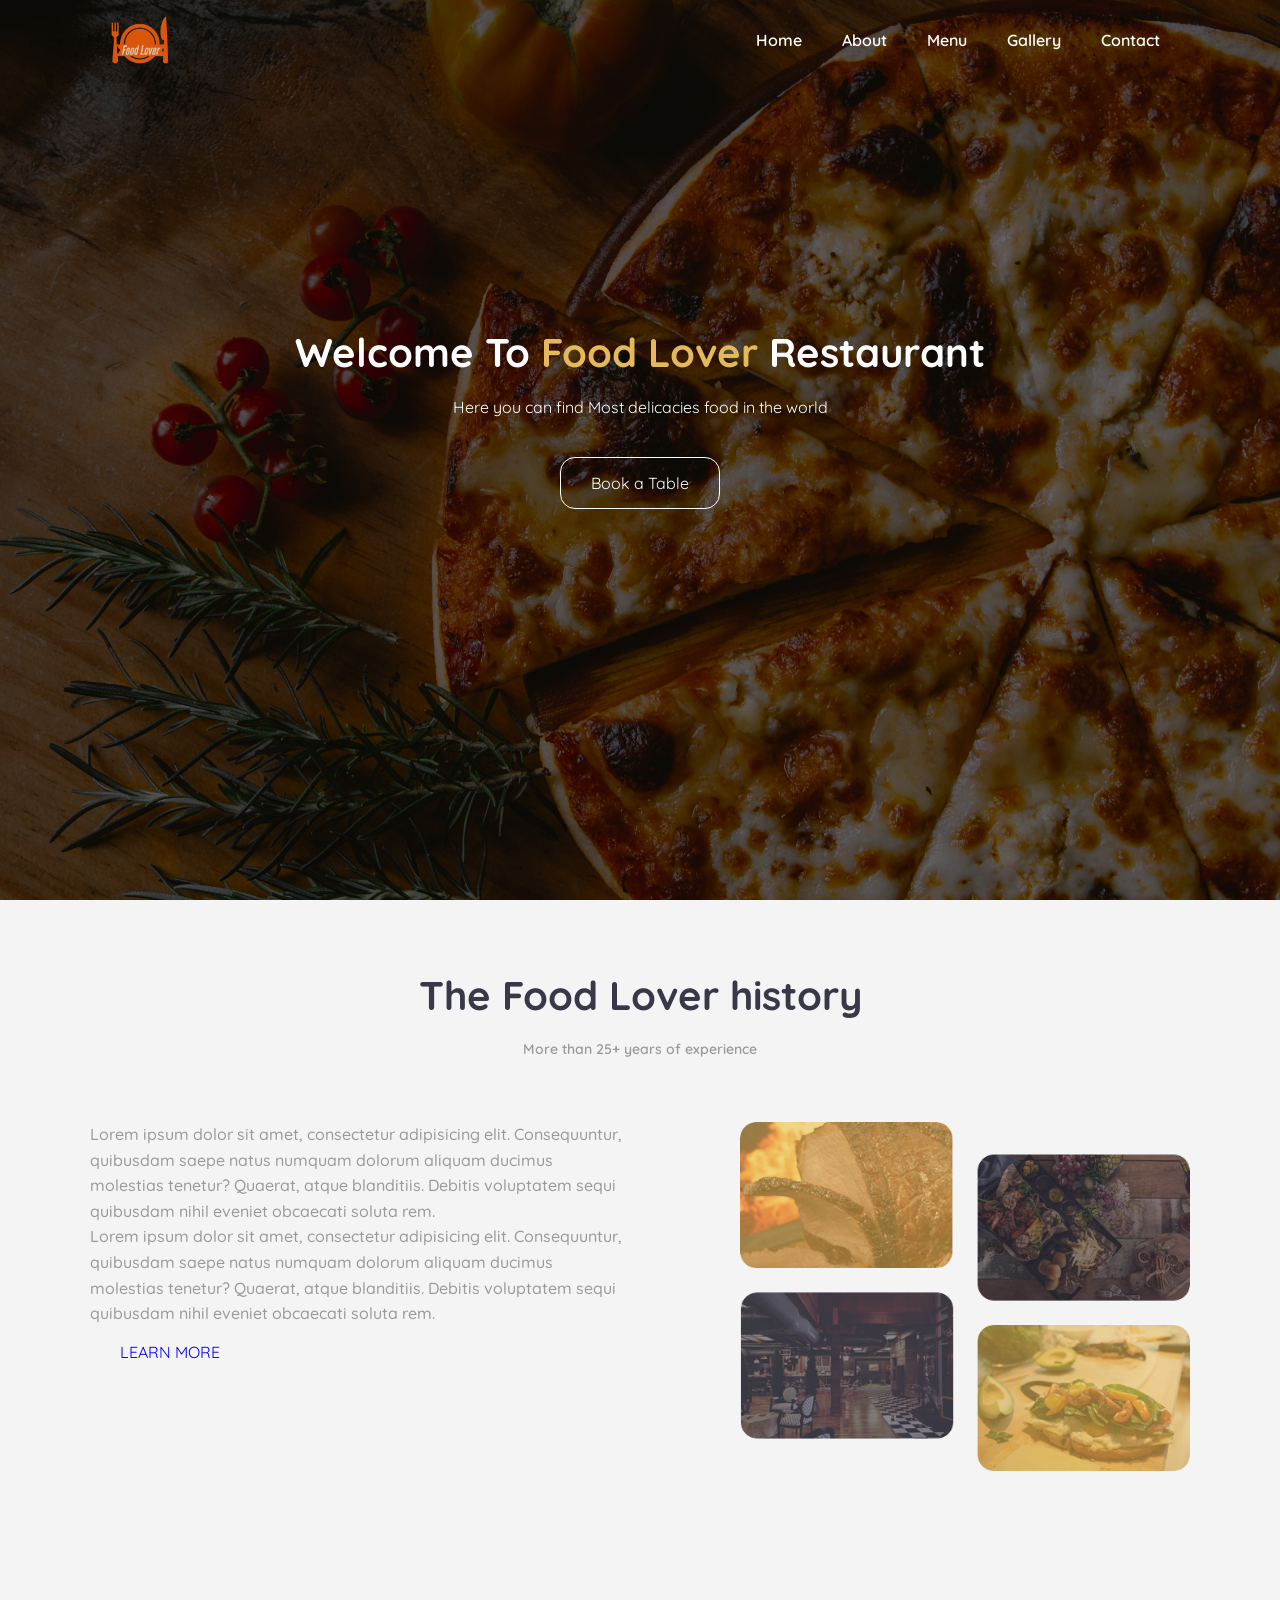
==== index.html @ 30c48fc4 "version 1" ====
<!DOCTYPE html>
<html lang="en">
<head>
    <meta charset="UTF-8">
    <meta http-equiv="X-UA-Compatible" content="IE=edge">
    <meta name="viewport" content="width=device-width, initial-scale=1.0">
    <link rel="preconnect" href="https://fonts.googleapis.com">
    <link rel="preconnect" href="https://fonts.gstatic.com" crossorigin>
    <link href="https://fonts.googleapis.com/css2?family=Quicksand:wght@300..700&display=swap" rel="stylesheet">
    <link rel="stylesheet" href="style.css">
    <title>Restaurant</title>
</head>
<body>
    <!-- Header Start-->
    <header>
        <div id="navbar">
            <img src="images/logo.png" alt="Food Lover Logo" class="logo-image">
        <nav class="home-bar">
            <ul>
                <li><a href="#home">Home</a></li> 
                <li><a href="#About">About</a></li>
                <li><a href="menu">Menu</a></li> 
                <li><a href="gallery">Gallery</a></li> 
                <li><a href="#contact">Contact</a></li> 
            </ul>
        </nav>
        </div>
        <div class="content">
            <h1>Welcome To <span class="primary-text">Food Lover</span>  Restaurant</h1>
            <p>Here you can find Most delicacies food in the world</p>
            <a href="#" class="btn btn-primary">Book a Table</a>
        </div>
        
    </header>
    <!--Header End-->
    <main>
        <!--About Section Start-->
        <section id="About">
            <div class="container">
                <div class="title">
                    <h2>The Food Lover history</h2>
                    <p>More than 25+ years of experience</p>
                </div>
                <div class="about-content">
                    <div>
                        <p>Lorem ipsum dolor sit amet, consectetur adipisicing elit. Consequuntur, quibusdam saepe natus
                            numquam dolorum aliquam ducimus molestias tenetur? Quaerat, atque blanditiis. Debitis
                            voluptatem
                            sequi quibusdam nihil eveniet obcaecati soluta rem.</p>
                        <p>Lorem ipsum dolor sit amet, consectetur adipisicing elit. Consequuntur, quibusdam saepe natus
                            numquam dolorum aliquam ducimus molestias tenetur? Quaerat, atque blanditiis. Debitis
                            voluptatem
                            sequi quibusdam nihil eveniet obcaecati soluta rem.</p>
                        <a href="#" class="btn btn-secondary">LEARN MORE</a>
                    </div>
                        <img src="images/about_img.png" alt="Pizza">
                </div>
            </div>
    </section>
    <!--About Section End-->
    </main>
    
</body>
</html>
---- style.css ----
@import url('https://fonts.googleapis.com/css2?family=Quicksand:wght@300..700&display=swap');
*{
    margin: 0;
    padding: 0;
    box-sizing: border-box;
}
html{
    scroll-behavior:smooth ;
    font-family: 'Quicksand', sans-serif;
}
ul{
    list-style: none;
}
a{
    text-decoration: none;
}
/* utility classes*/
.primary-text{
    color: #e4b95b;
}
.btn{
    display: inline-block;
    border: none;
    padding: 15px 30px;
    border-radius: 15px;
}
.btn-primary{
    color: #fff;
    border: 1px solid #fff;
    cursor: pointer;
}
.btn-primary:hover{
    background-color:#e4b95b ;
}
/* header start */
header{
    height: 100vh;
    position: relative;
    background:  url(images/home_bg.jpeg) center center/cover no-repeat;
}
#navbar img{
    width: 80px;
    margin-left: 100px;
}
#navbar{
    display: flex;
    justify-content: space-between;
    align-items: center;

}
#navbar ul{
    display: flex;
    margin-right: 100px;
}
#navbar ul li a{
    padding: 15px 20px;
    color: white;
    font-weight: 600; 
    cursor: pointer;
}
#navbar ul li a:hover{
    border-bottom: 2px solid #e4b95b;
}
header .content{
    display: flex;
    flex-direction: column;
    align-items: center;
    justify-content: center;
    height: 75%;
}
header .content h1{
    font-weight: 700;
    font-size: 40px;
    color: white;
}
header .content p{
    margin: 20px 0 40px;
    color: white;
} 

header::before{
    position: absolute;
    content: "";
    top: 0;
    left: 0;
    height: 100%;
    width: 100%;
    background-color: rgb(0, 0, 0,0.6);
}
header *{
    z-index: 10;
}
/*header end */

/* About Section Start */
#About{
    display: flex;
    height: 80vh;
    align-items: center;
    justify-content: center;
    background-color: #f4f4f4;
}
.container{
    max-width: 1100px;
    margin: auto;
    margin-top: 70px;
}
#About .title{
    text-align: center;
    margin-bottom:4rem ;
}
#About h2{
    font-size: 40px;
    color: #383848;
    margin-bottom: 20px;
}
#About .title p{
    font-size: 14px;
    color: #9a9a9a;
    font-weight: 600;
}
#About .about-content{
    display: flex;
    justify-content: space-between;
}
#About img{
    width: 450px
}
#About .about-content p{
    color: #9a9a9a;
    font-weight: 500;
    line-height: 1.6;
    margin-right: 7rem;
}
/* About Section End */
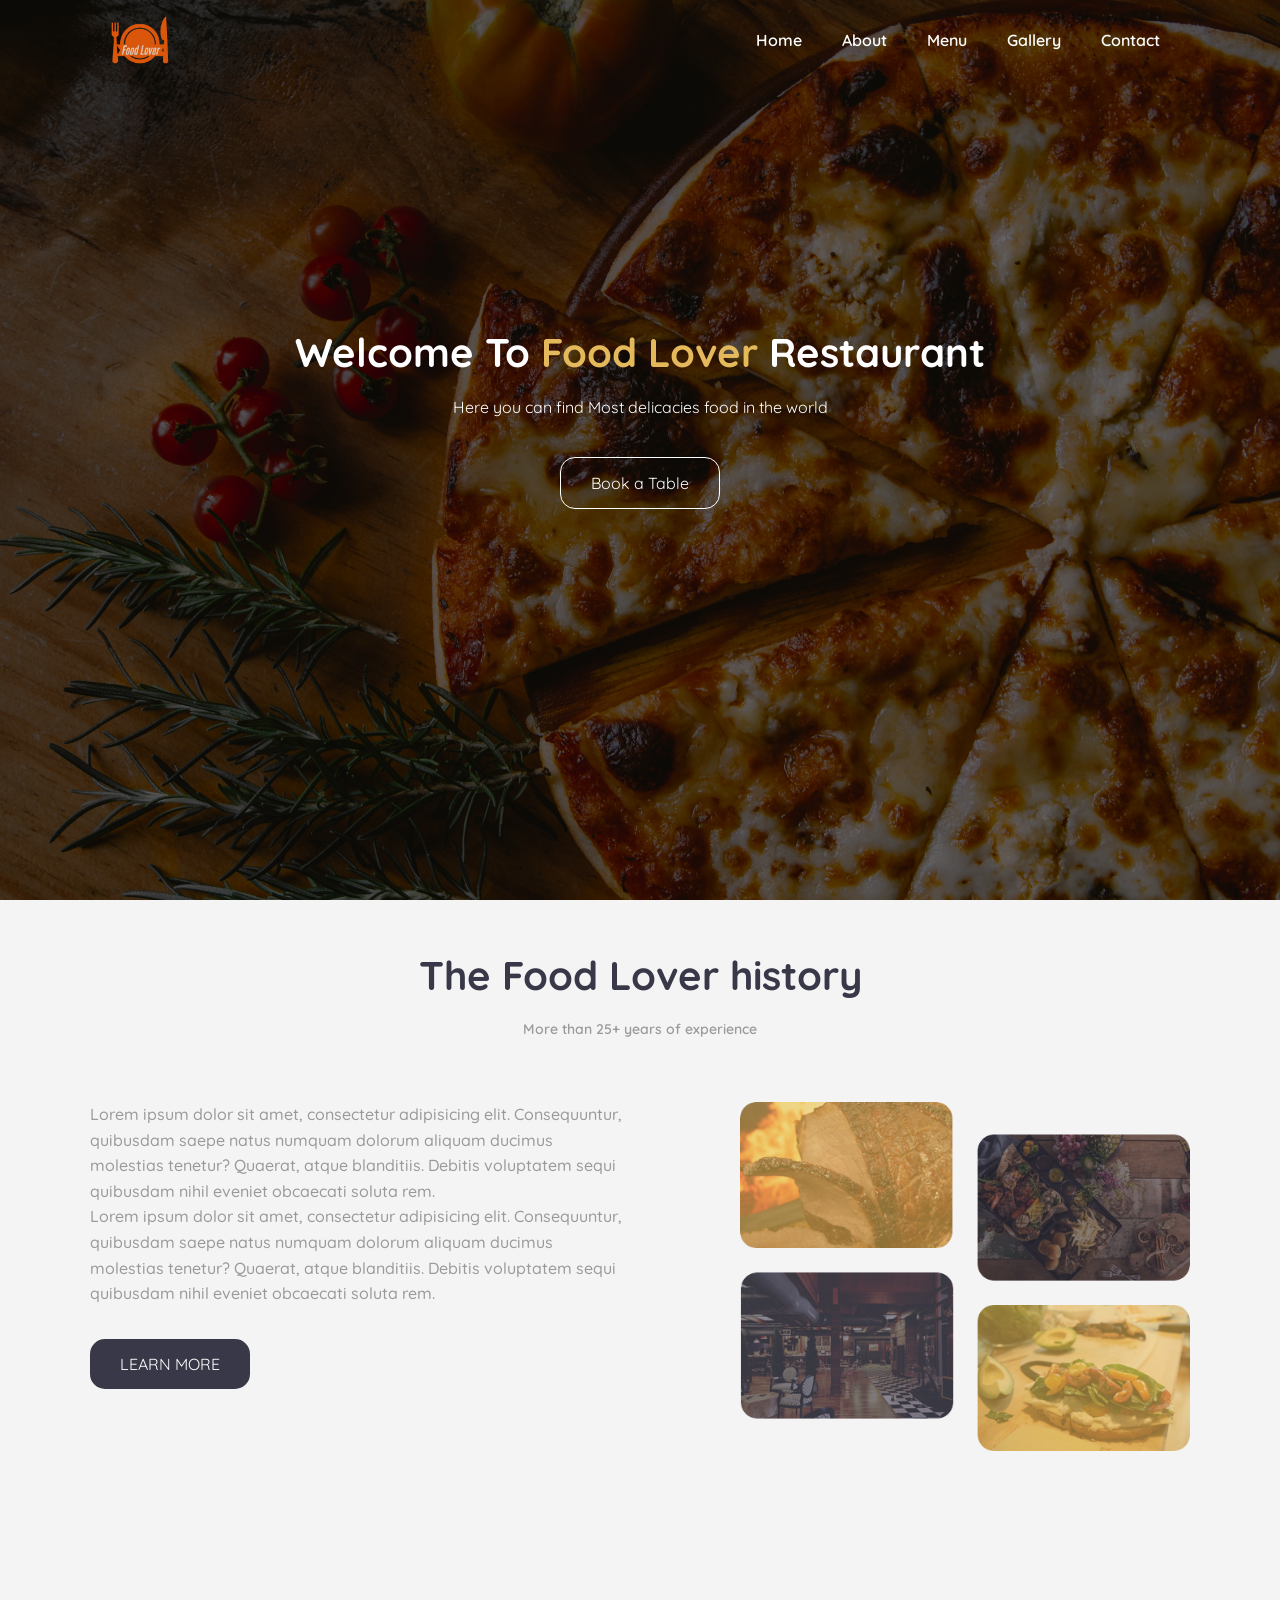
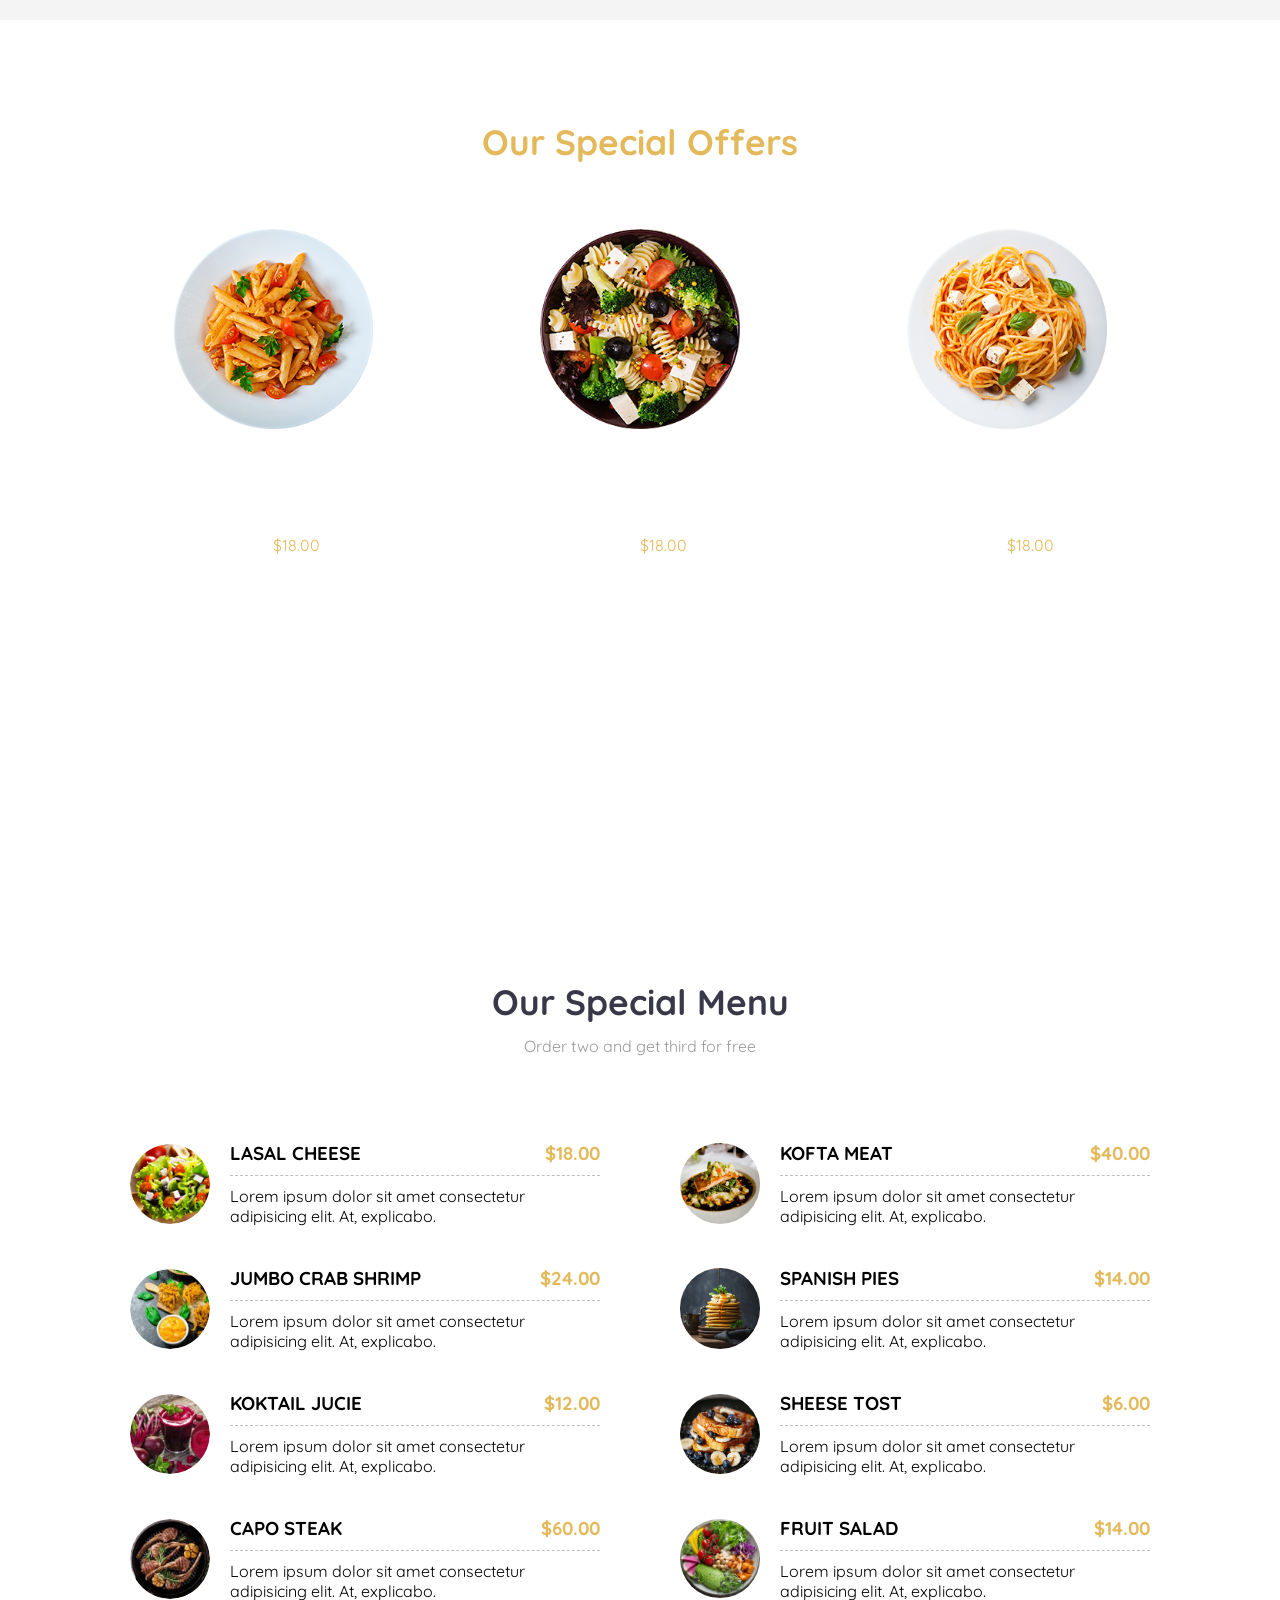
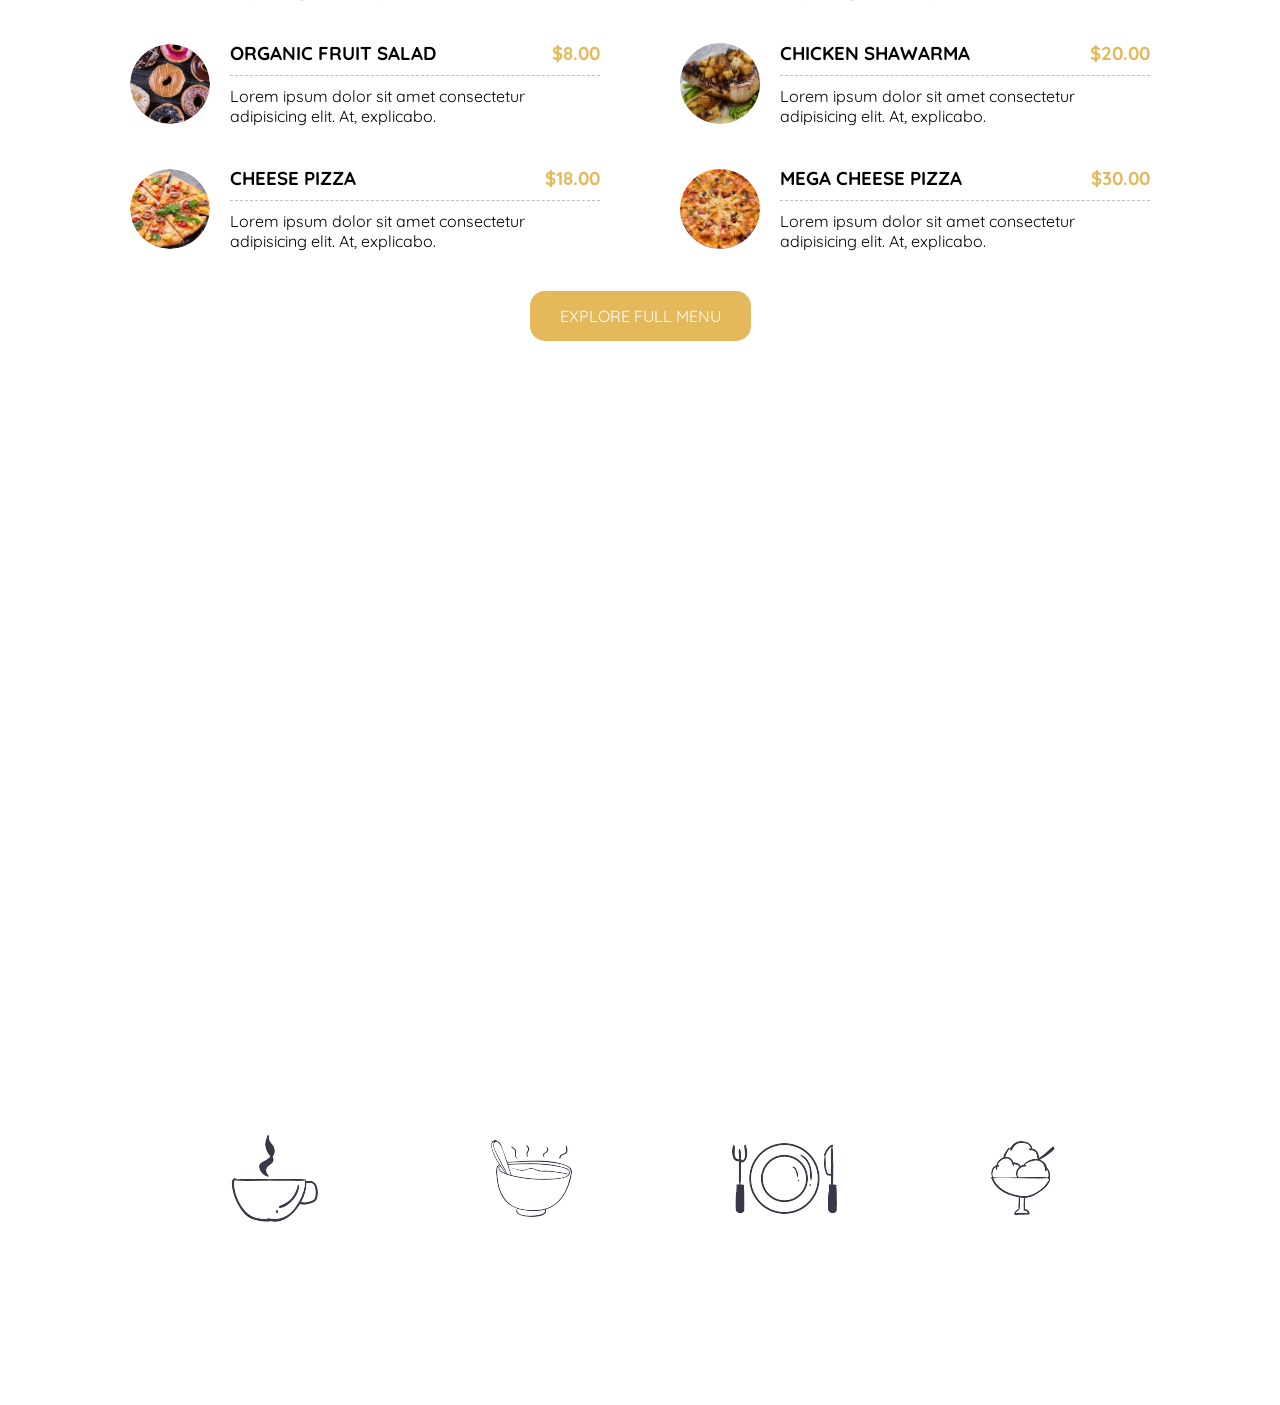
==== commit 1f207461: "version2" ====
--- a/index.html
+++ b/index.html
@@ -19,8 +19,8 @@
             <ul>
                 <li><a href="#home">Home</a></li> 
                 <li><a href="#About">About</a></li>
-                <li><a href="menu">Menu</a></li> 
-                <li><a href="gallery">Gallery</a></li> 
+                <li><a href="#Menu">Menu</a></li> 
+                <li><a href="#gallery">Gallery</a></li> 
                 <li><a href="#contact">Contact</a></li> 
             </ul>
         </nav>
@@ -58,6 +58,185 @@
             </div>
     </section>
     <!--About Section End-->
+
+    <!-- Offers Section Start-->
+        <section class="offers">
+
+            <div class="container">
+                <div class="title">
+                    <h2>Our Special Offers</h2>
+                    <p>More than 25+ years of experience</p>
+                </div>
+                <div class="offers-content">
+                    <div>
+                        <img src="images/offer1.png" alt="" class="offer-img">
+                        <div class="offers-text">
+                            <h3>Quattro Pasta</h3>
+                            <p>Lorem ipsum dolor sit amet, consectetur adipisicing elit. Nam, quibusdam.</p>
+                            <p><del>$ 55.00</del> <span class="primary-text">$18.00</span></p>
+                        </div>
+                    </div>
+
+                    <div>
+                        <img src="images/offer2.png" alt="" class="offer-img">
+                        <div class="offers-text">
+                            <h3>Vegertarian Pasta</h3>
+                            <p>Lorem ipsum dolor sit amet, consectetur adipisicing elit. Nam, quibusdam.</p>
+                            <div>
+                                <p><del>$ 55.00</del> <span class="primary-text">$18.00</span></p>
+                            </div>
+                        </div>
+                    </div>
+
+                    <div>
+                        <img src="images/offer3.png" alt="" class="offer-img">
+                        <div class="offers-text">
+                            <h3>Gluten-Free Pasta</h3>
+                            <p>Lorem ipsum dolor sit amet, consectetur adipisicing elit. Nam, quibusdam.</p>
+                            <div>
+                                <p><del>$ 55.00</del> <span class="primary-text">$18.00</span></p>
+                            </div>
+                        </div>
+                    </div>
+
+                </div>
+            </div>
+        </section>
+    <!-- Offers Section End-->
+
+    <!--Menu Section Start-->
+        <section  id="Menu">
+            <div class="container">
+                <div class="title">
+                    <h2>Our Special Menu</h2>
+                    <p>Order two and get third for free</p>
+                </div>
+                <div class="menu-items">
+                    <div class="menu-items-left">
+                        <div class="item">
+                            <img src="images/food1.png" alt="" class="gallery-img">
+                            <div class="menu-info">
+                                <h3>LASAL CHEESE <span class="primary-text">$18.00</span></h3>
+                                <p>Lorem ipsum dolor sit amet consectetur adipisicing elit. At, explicabo.</p>
+                            </div>
+                        </div>
+                        <div class="item">
+                            <img src="images/food2.png" alt="" class="gallery-img">
+                            <div class="menu-info">
+                                <h3>JUMBO CRAB SHRIMP <span class="primary-text">$24.00</span></h3>
+                                <p>Lorem ipsum dolor sit amet consectetur adipisicing elit. At, explicabo.</p>
+                            </div>
+                        </div>
+                        <div class="item">
+                            <img src="images/food3.png" class="gallery-img">
+                            <div class="menu-info">
+                                <h3>KOKTAIL JUCIE <span class="primary-text">$12.00</span></h3>
+                                <p>Lorem ipsum dolor sit amet consectetur adipisicing elit. At, explicabo.</p>
+                            </div>
+                        </div>
+                        <div class="item">
+                            <img src="images/food4.png" alt="" class="gallery-img">
+                            <div class="menu-info">
+                                <h3>CAPO STEAK <span class="primary-text">$60.00</span></h3>
+                                <p>Lorem ipsum dolor sit amet consectetur adipisicing elit. At, explicabo.</p>
+                            </div>
+                        </div>
+                        <div class="item">
+                            <img src="images/food5.png" alt="" class="gallery-img">
+                            <div class="menu-info">
+                                <h3>ORGANIC FRUIT SALAD <span class="primary-text">$8.00</span></h3>
+                                <p>Lorem ipsum dolor sit amet consectetur adipisicing elit. At, explicabo.</p>
+                            </div>
+                        </div>
+                        <div class="item">
+                            <img src="images/food6.png" alt="" class="gallery-img">
+                            <div class="menu-info">
+                                <h3>CHEESE PIZZA <span class="primary-text">$18.00</span></h3>
+                                <p>Lorem ipsum dolor sit amet consectetur adipisicing elit. At, explicabo.</p>
+                            </div>
+                        </div>
+                    </div>
+                    <div class="menu-right-items">
+                        <div class="item">
+                            <img src="images/food7.jpeg" alt="" class="gallery-img">
+                            <div class="menu-info">
+                                <h3>KOFTA MEAT <span class="primary-text">$40.00</span></h3>
+                                <p>Lorem ipsum dolor sit amet consectetur adipisicing elit. At, explicabo.</p>
+                            </div>
+                        </div>
+                        <div class="item">
+                            <img src="images/food8.jpeg" alt="" class="gallery-img">
+                            <div class="menu-info">
+                                <h3>SPANISH PIES <span class="primary-text">$14.00</span></h3>
+                                <p>Lorem ipsum dolor sit amet consectetur adipisicing elit. At, explicabo.</p>
+                            </div>
+                        </div>
+                        <div class="item">
+                            <img src="images/food9.jpeg" alt="" class="gallery-img">
+                            <div class="menu-info">
+                                <h3>SHEESE TOST<span class="primary-text">$6.00</span></h3>
+                                <p>Lorem ipsum dolor sit amet consectetur adipisicing elit. At, explicabo.</p>
+                            </div>
+                        </div>
+                        <div class="item">
+                            <img src="images/food10.jpeg" alt="" class="gallery-img">
+                            <div class="menu-info">
+                                <h3>FRUIT SALAD <span class="primary-text">$14.00</span></h3>
+                                <p>Lorem ipsum dolor sit amet consectetur adipisicing elit. At, explicabo.</p>
+                            </div>
+                        </div>
+                        <div class="item">
+                            <img src="images/food11.jpeg" alt="" class="gallery-img">
+                            <div class="menu-info">
+                                <h3>CHICKEN SHAWARMA <span class="primary-text">$20.00</span></h3>
+                                <p>Lorem ipsum dolor sit amet consectetur adipisicing elit. At, explicabo.</p>
+                            </div>
+                        </div>
+                        <div class="item">
+                            <img src="images/food12.jpeg" alt="" class="gallery-img">
+                            <div class="menu-info">
+                                <h3>MEGA CHEESE PIZZA <span class="primary-text">$30.00</span></h3>
+                                <p>Lorem ipsum dolor sit amet consectetur adipisicing elit. At, explicabo.</p>
+                            </div>
+                        </div>
+                    </div>
+                </div>
+                <a href="#" class="btn btn-therid">EXPLORE FULL MENU</a>
+            </div>
+        </section>
+    <!--Menu Section End-->
+
+    <!--daytime Section Start-->
+        <section id="daytime">
+            <div class="container">
+                <div class="daytime-items">
+                    <div class="daytime-item">
+                        <img src="images/breckfastIcon.png" alt="" class="daytime-img">
+                        <h3>Breakfast</h3>
+                        <p>8:00 am to 10:00 am</p>
+                        
+                    </div>
+                    <div class="choice">
+                        <img src="images/lunchIcon.png" alt="" class="daytime-img">
+                        <h3>Lunch</h3>
+                        <p>4:00 am to 7:00 am</p>
+                    </div>
+                    <div class="choice">
+                        <img src="images/dinnerIcon.png" alt="" class="daytime-img">
+                        <h3>Dinner</h3>
+                        <p>9:00 am to 1:00 am</p>
+                    </div>
+                    <div class="choice">
+                        <img src="images/dessertIcon.png" alt="" class="daytime-img">
+                        <h3>Dessert</h3>
+                        <p>All day</p> 
+                    </div>
+                </div>
+            </div>
+        </section>
+
+
+    <!--daytime Section End-->
     </main>
     
 </body>
--- a/style.css
+++ b/style.css
@@ -29,8 +29,13 @@
     border: 1px solid #fff;
     cursor: pointer;
 }
-.btn-primary:hover{
+.btn-primary:hover , .btn-secondary:hover{
     background-color:#e4b95b ;
+}
+.btn-secondary{
+    color:white ;
+    background-color: #383848;
+    margin-top: 2rem;
 }
 /* header start */
 header{
@@ -93,7 +98,7 @@
 /*header end */
 
 /* About Section Start */
-#About{
+#About , #menu{
     display: flex;
     height: 80vh;
     align-items: center;
@@ -103,7 +108,7 @@
 .container{
     max-width: 1100px;
     margin: auto;
-    margin-top: 70px;
+    margin-top: 50px;
 }
 #About .title{
     text-align: center;
@@ -132,4 +137,122 @@
     line-height: 1.6;
     margin-right: 7rem;
 }
-/* About Section End */+/* About Section End */
+
+/* Offers Section Start */
+.offers{
+    background:  url(images/offer-background.jpg) center center/cover fixed;
+    margin-top: 100px;
+    height: 90vh;
+}
+#Menu .container{
+    display: flex;
+    flex-direction: column;
+    align-items: center;
+}
+.container .title{
+    color: white;
+    margin-bottom: 45px;
+    text-align: center;
+}
+.container .title h2{
+    color: #e4b95b;
+    font-size: 2.2rem;
+    font-weight: 800;
+}
+.offers-content{
+    display: flex;
+    text-align: center;
+    color: white;
+    justify-content: space-around;
+}
+.offers-text h3{
+    margin-bottom: 10px;
+    font-weight: 700;
+}
+.offers-text p{
+    text-align: 1.6;
+    font-weight: 400;
+    margin-bottom: 20px;
+}
+.offers-text p del{
+    font-size: 0.8rem;
+}
+
+.offers-content div .offer-img{
+    width: 200px;
+    margin-bottom: 8px;
+}
+/* Offers Section End */
+
+/* Menu Section Start */
+#Menu{
+    height: 185vh;
+    display: flex;
+    width: 100%;
+}
+.menu-items{
+    display: flex;
+    justify-content: center;
+    align-items: center;
+}
+#Menu .container .title h2{
+    color: #383848;
+}
+#Menu .container .title p{
+    color: #9a9a9a;
+    margin-top: 12px;
+}
+.item{
+    display: flex;
+    justify-content: center;
+    align-items: center;
+    margin: 40px;
+}
+.gallery-img{
+    width: 80px;
+    margin-right: 20px;
+    border-radius: 50%;
+}
+.item .menu-info h3{
+    border-bottom: 1px dashed #c2bdbd;
+    padding-bottom: 10px;
+    position: relative;
+}
+.item .menu-info span{
+    position: absolute;
+    top: 0;
+    right: 0px;
+}
+.item .menu-info p{
+    margin-top: 10px;
+}
+.btn-therid{
+    background-color: #e4b95b;
+    color: white;
+}
+.btn-therid:hover{
+    background-color: #383848;
+}
+/* Menu Section End */
+
+/* daytime Section Start */
+#daytime{
+    background:  url(images/daytime_bg.jpeg) center center/cover fixed no-repeat;
+    text-align: center;
+    color: #fff;
+}
+#daytime .daytime-items{
+    display: flex;
+    justify-content: space-evenly;
+    align-items: center;
+    height: 40vh;
+}
+#daytime .daytime-items h3{
+    font-size: 32px;
+    margin: 20px 0 10px;
+}
+#daytime .daytime-items p{
+    font-weight: 500;
+}
+/* daytime Section End */
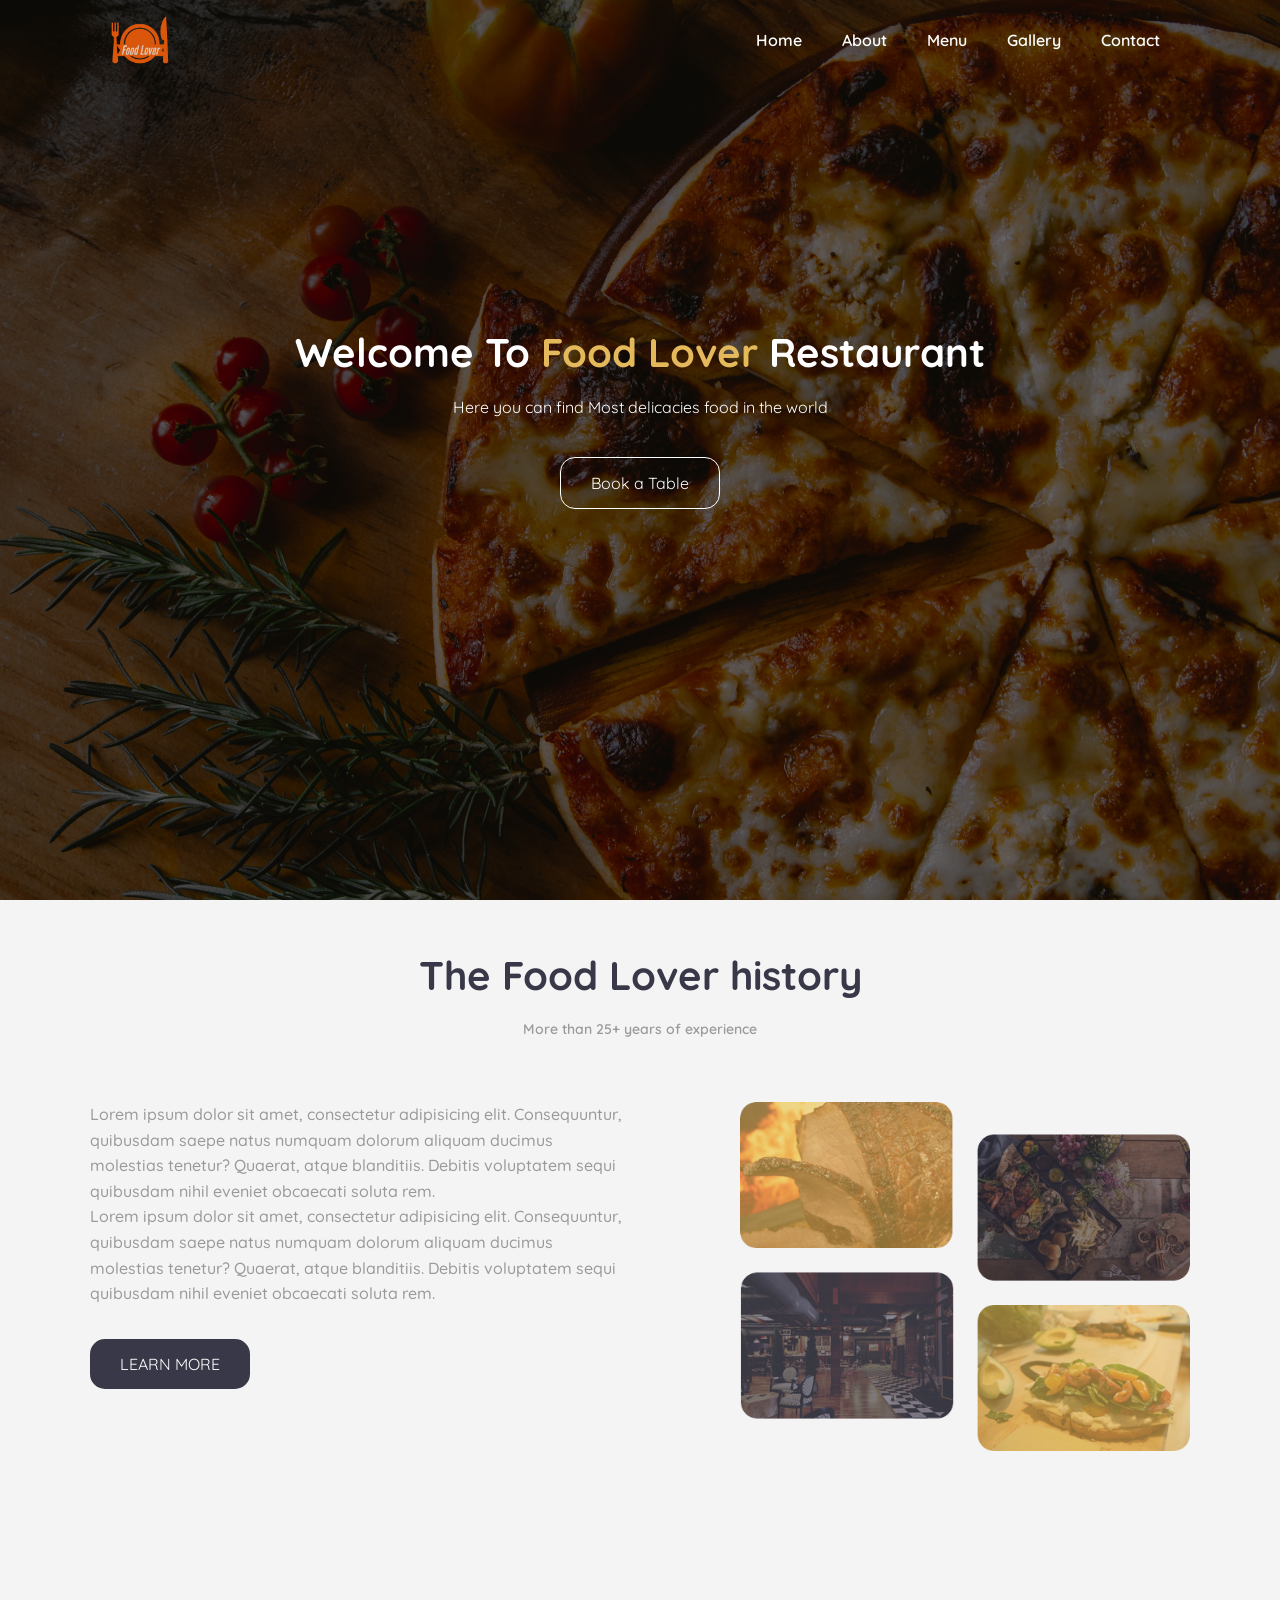
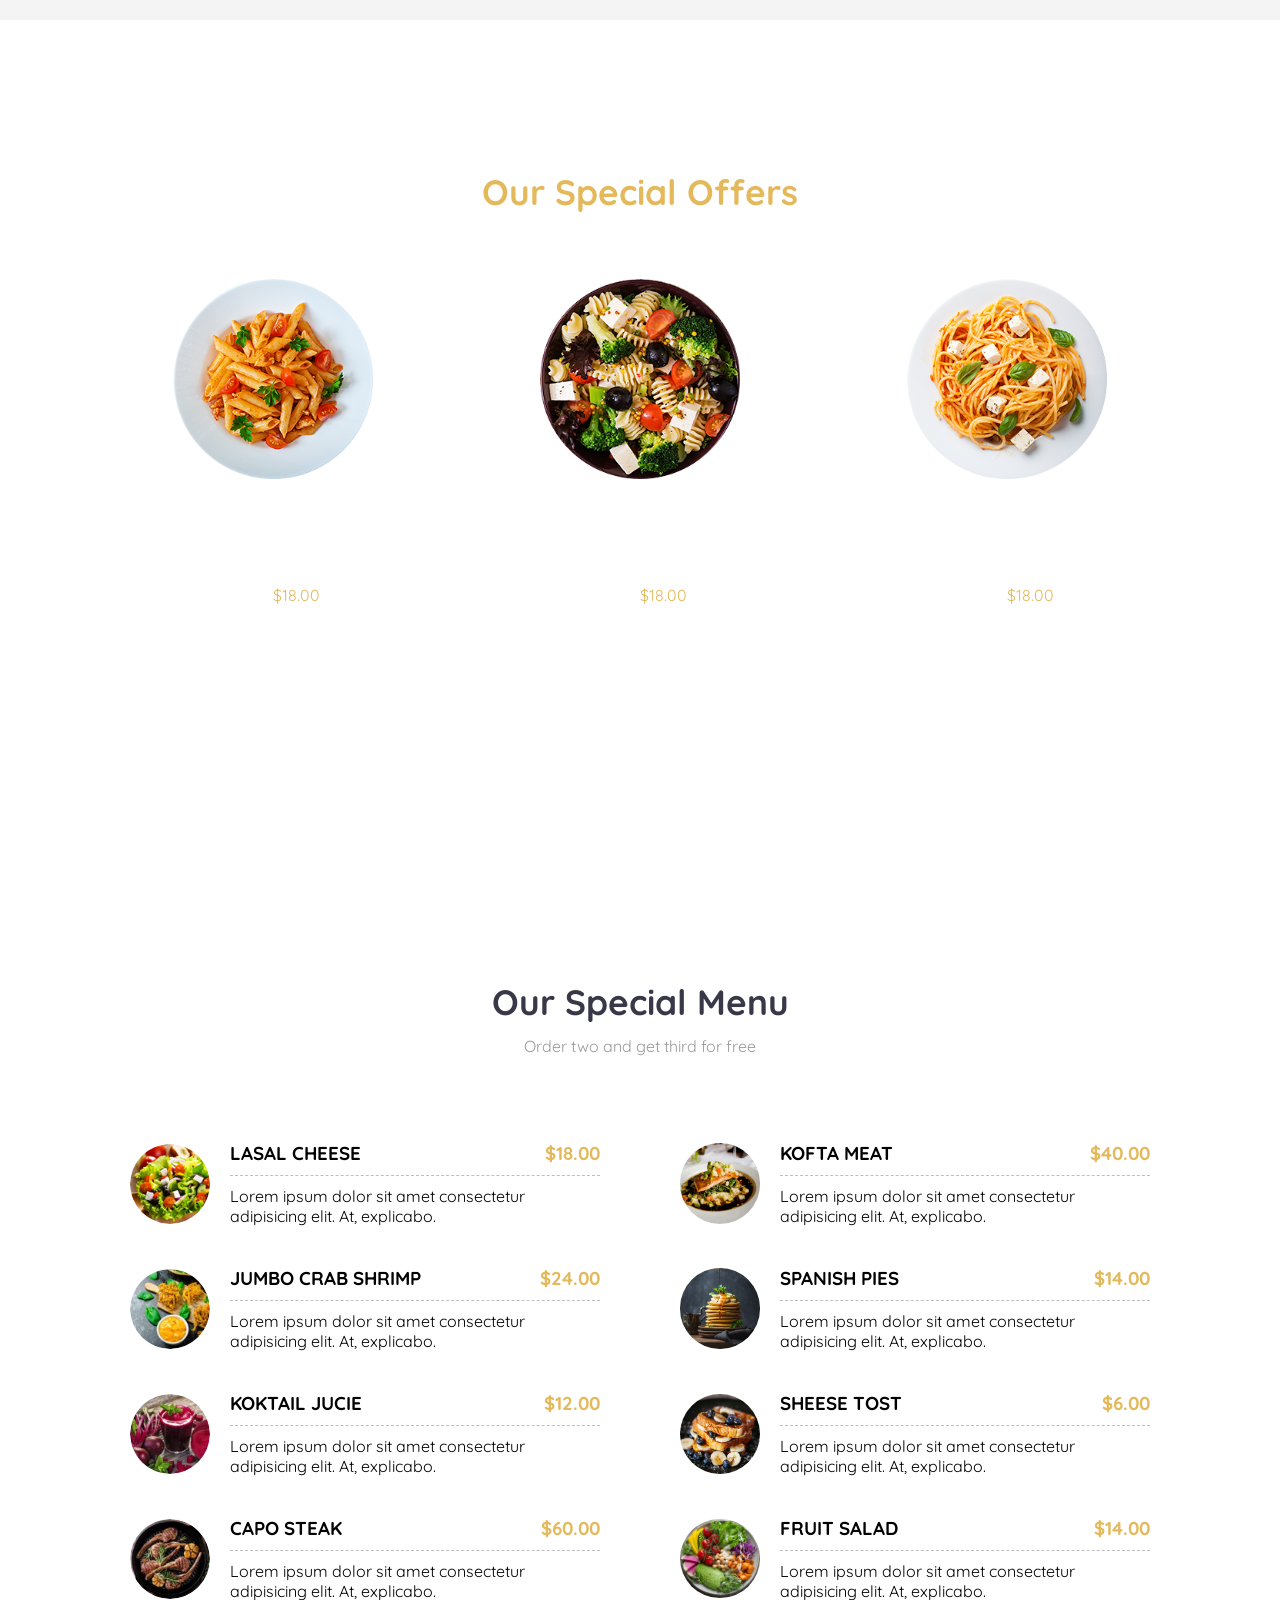
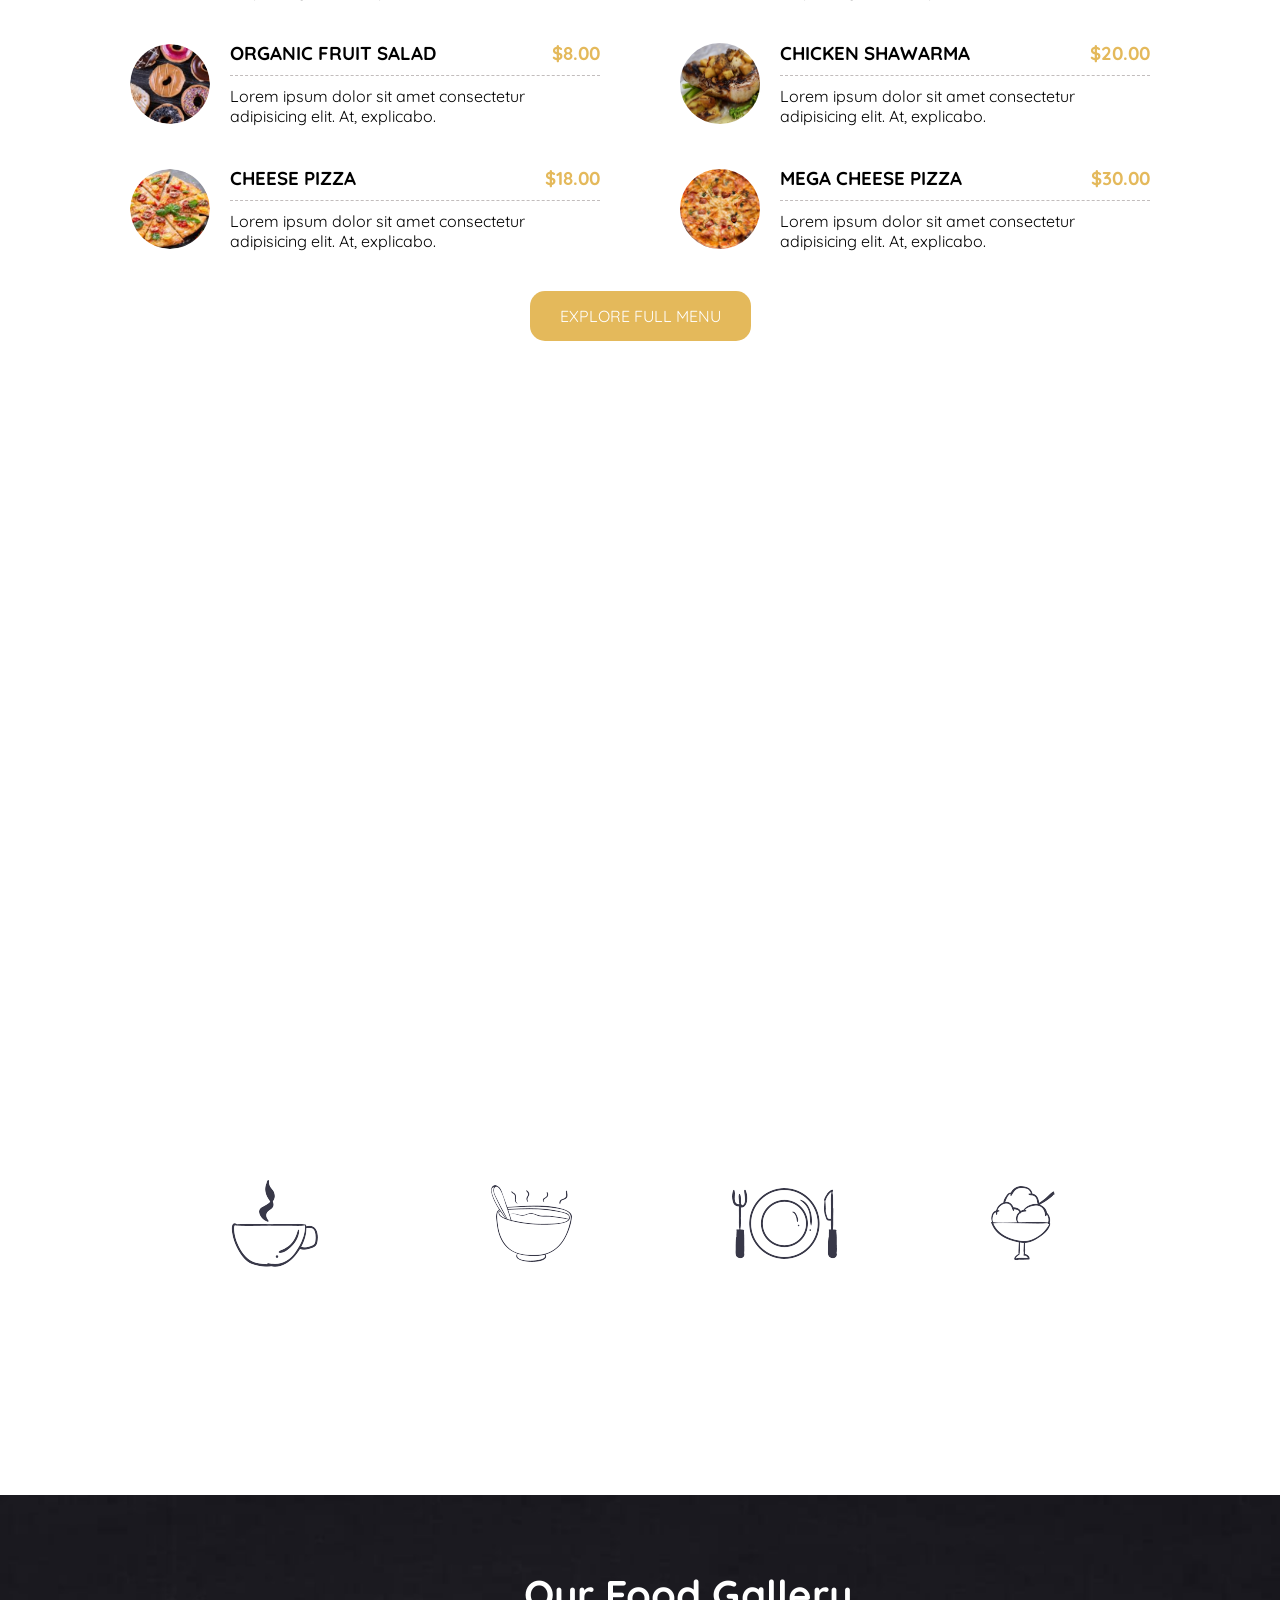
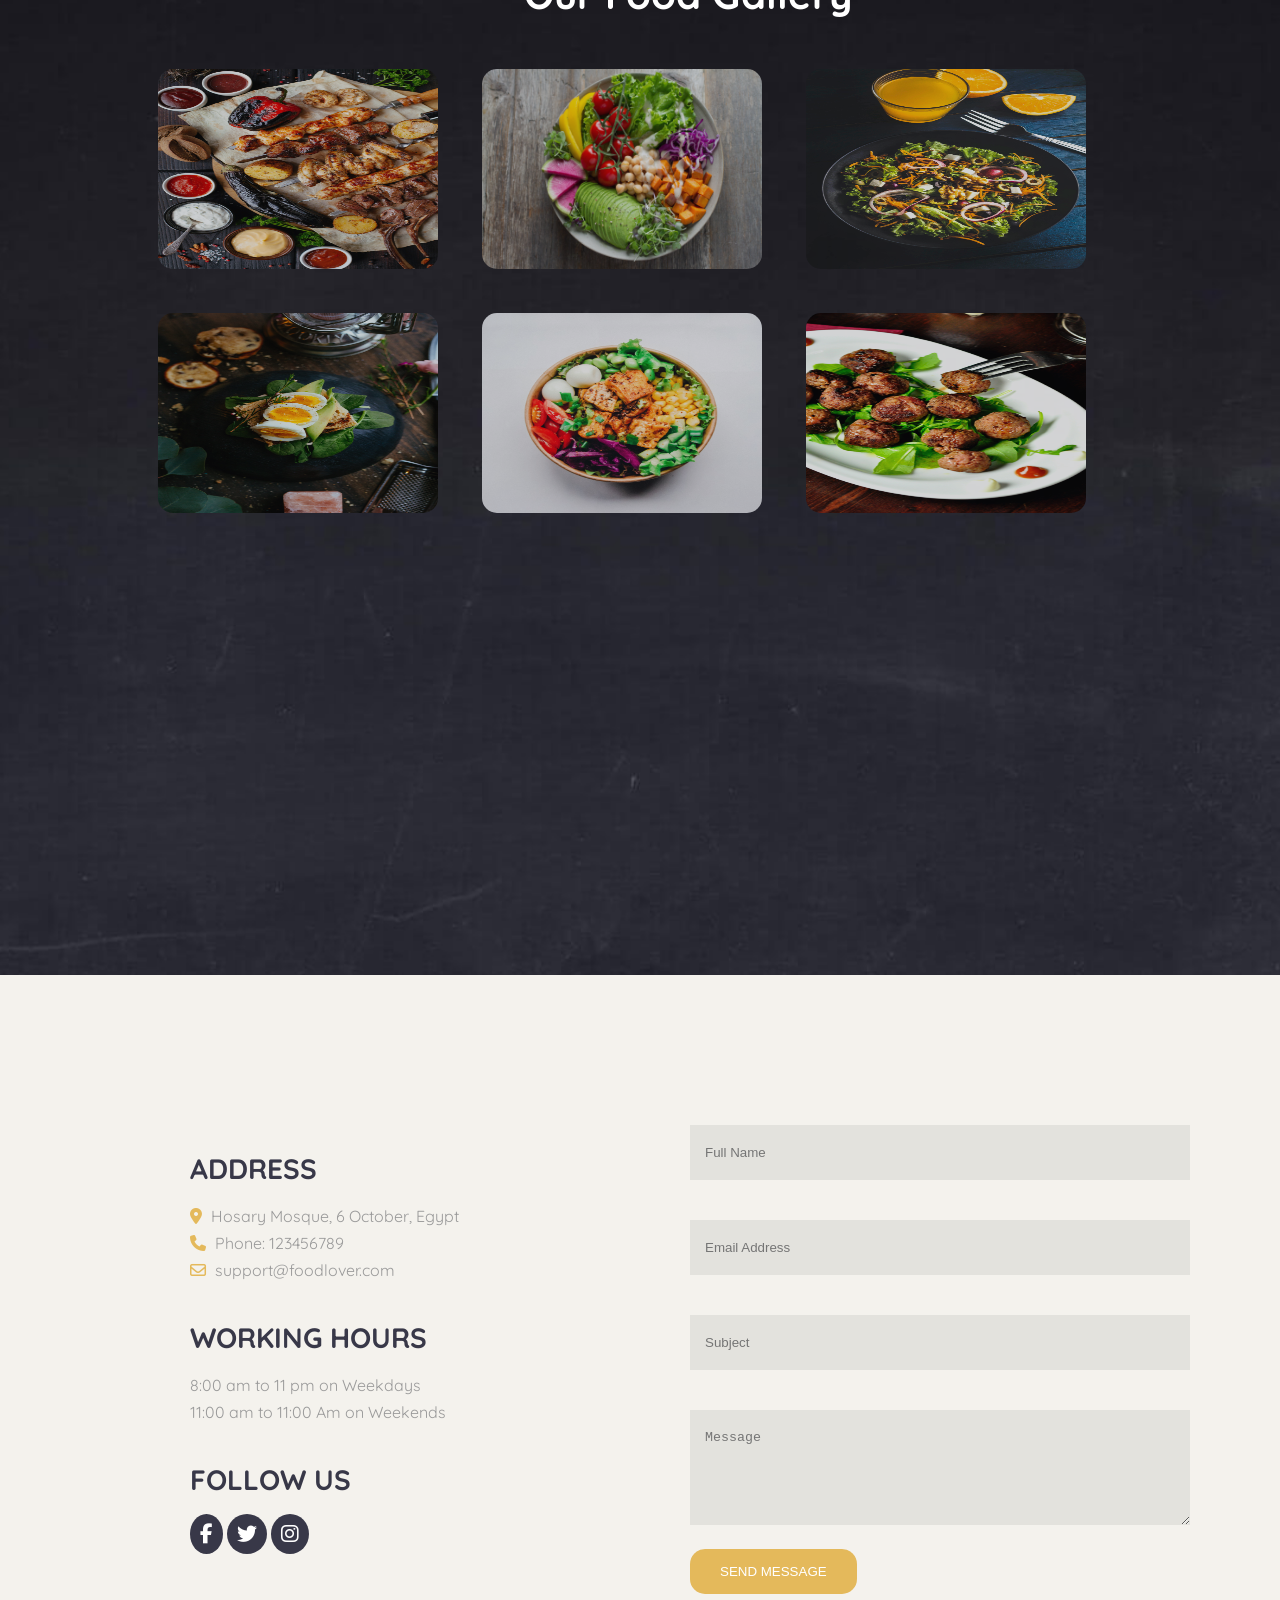
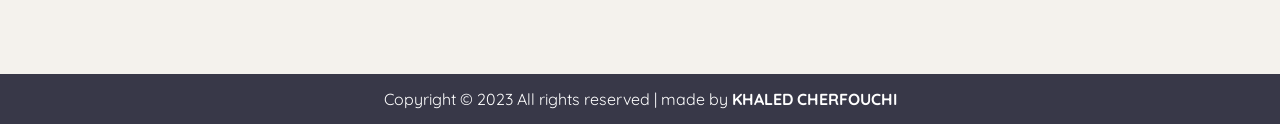
==== commit 8c561f57: "version 3" ====
--- a/index.html
+++ b/index.html
@@ -7,7 +7,13 @@
     <link rel="preconnect" href="https://fonts.googleapis.com">
     <link rel="preconnect" href="https://fonts.gstatic.com" crossorigin>
     <link href="https://fonts.googleapis.com/css2?family=Quicksand:wght@300..700&display=swap" rel="stylesheet">
+    <link rel="stylesheet" href="https://cdnjs.cloudflare.com/ajax/libs/font-awesome/6.4.2/css/all.min.css">
     <link rel="stylesheet" href="style.css">
+    <!-- Favicon-->
+    <link rel="apple-touch-icon" sizes="180x180" href="favicon_io/apple-touch-icon.png">
+    <link rel="icon" type="image/png" sizes="32x32" href="favicon_io/favicon-32x32.png">
+    <link rel="icon" type="image/png" sizes="16x16" href="favicon_io/favicon-16x16.png">
+    <link rel="manifest" href="/site.webmanifest">
     <title>Restaurant</title>
 </head>
 <body>
@@ -20,8 +26,8 @@
                 <li><a href="#home">Home</a></li> 
                 <li><a href="#About">About</a></li>
                 <li><a href="#Menu">Menu</a></li> 
-                <li><a href="#gallery">Gallery</a></li> 
-                <li><a href="#contact">Contact</a></li> 
+                <li><a href="#Gallery">Gallery</a></li> 
+                <li><a href="#Contact">Contact</a></li> 
             </ul>
         </nav>
         </div>
@@ -60,7 +66,7 @@
     <!--About Section End-->
 
     <!-- Offers Section Start-->
-        <section class="offers">
+        <section id="offers">
 
             <div class="container">
                 <div class="title">
@@ -237,7 +243,73 @@
 
 
     <!--daytime Section End-->
+
+    <!--Gallery Section Start-->
+        <section id="Gallery">
+            <div class="container"> 
+                <div class="gallery-items">
+                    <h2>Our Food Gallery</h2>
+                    <div class="img-gallery">
+                        <img src="images/gallery1.jpeg" alt="">
+                        <img src="images/gallery2.jpeg" alt="">
+                        <img src="images/gallery3.jpeg" alt="">
+                        <img src="images/gallery4.jpeg" alt="">
+                        <img src="images/gallery5.jpeg" alt="">
+                        <img src="images/gallery6.jpeg" alt="">
+                    </div>
+                </div>
+            </div>
+        </section>
+
+    <!--Gallery Section End-->
+
+
+    <!--Contact Section Start-->
+
+    <section id="Contact">
+        <div class="container">
+            <div class="contact-content">
+                <div class="contact-info">
+                    <div>
+                        <h3>ADDRESS</h3>
+                        <p><i class="fa-sharp fa-solid fa-location-dot"></i> Hosary Mosque, 6 October, Egypt</p>
+                        <p><i class="fa-solid fa-phone"></i> Phone: 123456789</p>
+                        <p><i class="fa-regular fa-envelope"></i> support@foodlover.com</p>
+                    </div>
+                    
+                    <div>
+                        <h3>WORKING HOURS</h3>
+                        <p>8:00 am to 11 pm on Weekdays</p>
+                        <p>11:00 am to 11:00 Am on Weekends</p>
+                    </div>
+                    
+                    <div class="follow-items">
+                        <h3>FOLLOW US</h3>
+                        <a href="#"><i class="fa-brands fa-facebook-f"></i></a>
+                        <a href="#"><i class="fa-brands fa-twitter"></i></a>
+                        <a href="#"><i class="fa-brands fa-instagram"></i></a>
+                    </div>
+                </div>
+                <form>
+                    <input type="text" name="Name" id="name" placeholder="Full Name" required>
+                    <input type="email" name="email" id="email" placeholder="Email Address" required>
+                    <input type="text" name="subject" id="subject" placeholder="Subject" required>
+                    <textarea name="message" id="message" cols="30" rows="5" placeholder="Message"></textarea>
+                    <button type="submit" class="btn btn-third">SEND MESSAGE</button>
+                </form>
+                
+            </div>
+            
+        </div>
+    </section>
+    <!--Contact Section End-->
     </main>
+
+    <!--footer Section Start-->
+    <footer id="footer">
+        <p>Copyright &copy; 2023 All rights reserved | made by <b>KHALED CHERFOUCHI</b> </p>
+    </footer>
+    <!--footer Section End-->
     
 </body>
 </html>
--- a/style.css
+++ b/style.css
@@ -140,12 +140,10 @@
 /* About Section End */
 
 /* Offers Section Start */
-.offers{
+#offers{
     background:  url(images/offer-background.jpg) center center/cover fixed;
     margin-top: 100px;
     height: 90vh;
-}
-#Menu .container{
     display: flex;
     flex-direction: column;
     align-items: center;
@@ -191,6 +189,12 @@
     display: flex;
     width: 100%;
 }
+#Menu .container{
+    display: flex;
+    flex-direction: column;
+    align-items: center;
+    justify-content: center;
+}
 .menu-items{
     display: flex;
     justify-content: center;
@@ -246,7 +250,7 @@
     display: flex;
     justify-content: space-evenly;
     align-items: center;
-    height: 40vh;
+    height: 50vh;
 }
 #daytime .daytime-items h3{
     font-size: 32px;
@@ -255,4 +259,111 @@
 #daytime .daytime-items p{
     font-weight: 500;
 }
-/* daytime Section End */+/* daytime Section End */
+
+/* Gallery Section Start */
+
+#Gallery{
+    background: url(images/offer-background.jpg) center center/cover;
+    padding-top: 1.5rem;
+    padding-left: 6rem;
+    height: 120vh;
+}
+#Gallery .gallery-items{
+    display: flex;
+    align-items: center;
+    justify-content: center;
+    flex-wrap: wrap;
+}
+#Gallery img{
+    width: 280px;
+    height: 200px;
+    border-radius: 15px;
+    margin: 20px;
+    opacity: 0.8;
+    cursor: pointer;
+}
+#Gallery img:hover{
+    opacity: 1;
+}
+#Gallery h2{
+    color: #fff;
+    font-size:40px ;
+    margin-bottom: 30px;
+    text-align: center;
+}
+/* Gallery Section End */
+
+/* Contact Section Start */
+#Contact{
+    background-color: #f4f2ed;
+    padding: 5rem 0;
+}
+#contact .container{
+    max-width: 900px;
+}
+#Contact .contact-content{
+    display: flex;
+    align-items: center;
+    justify-content: space-between;
+    margin-left: 100px;
+    
+}
+.contact-info{
+    width: 50%;
+}
+#Contact .contact-info div{
+    margin: 30px 0;
+    line-height: 1.7;
+}
+.contact-info h3{
+    font-size: 28px;
+    margin-bottom: 10px;
+    color: #383848;
+}
+.contact-info p{
+    color: #9a9a9a;
+}
+.contact-info p i{
+    color: #e4b95b;
+    margin-right: 5px
+}
+.follow-items a i{
+    color: #fff;
+    background-color: #383848;
+    font-size: 20px;
+    padding: 10px;
+    border-radius: 50%;
+}
+.follow-items a i:hover{
+    color: #383848;
+    background-color: #e4b95b;
+}
+form{
+    width: 50%;
+}
+input, textarea{
+    width: 100%;
+    padding: 20px 15px;
+    margin: 20px 0;
+    border: none;
+    background-color: #e3e2dd;
+    
+}
+#Contact .btn{
+    background-color: #e4b95b;
+    color: #fff;
+    cursor: pointer;
+}
+#Contact .btn:hover{
+     background-color: #383848;
+}
+/* Contact Section End */
+
+footer{
+    text-align: center;
+    padding: 15px 0;
+    font-size: 41;
+    background: #383848;
+    color: #fff;
+}
